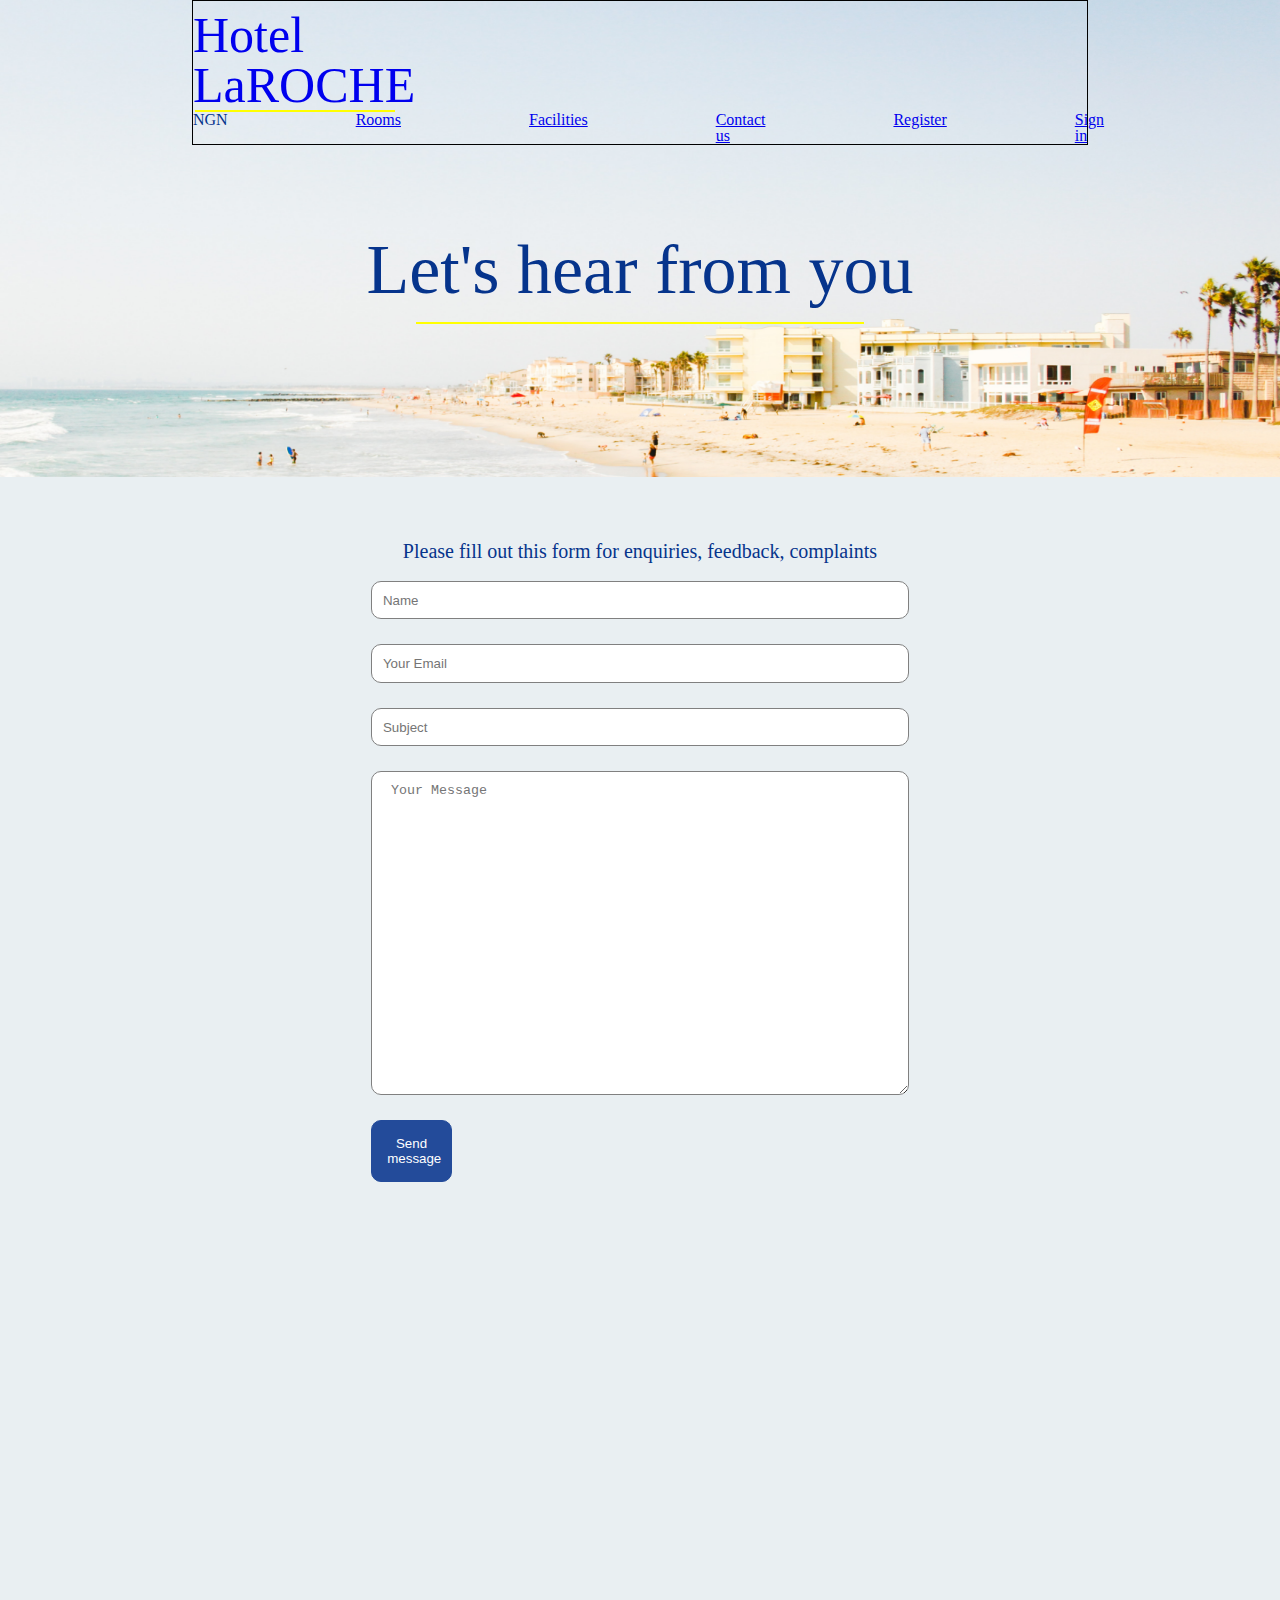
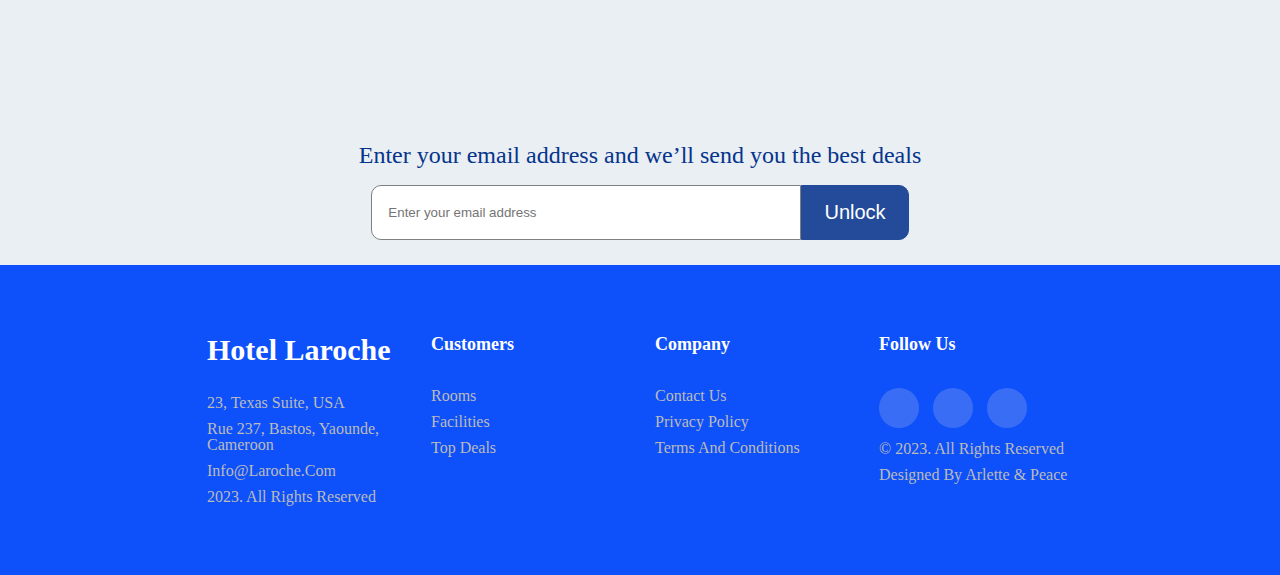
==== contact.html @ 0153a7e3 "fixed wahala" ====
<!DOCTYPE html>
<html lang="en">
<head>
    <meta charset="UTF-8">
    <meta http-equiv="X-UA-Compatible" content="IE=edge">
    <meta name="viewport" content="width=device-width, initial-scale=1.0">
    <link rel="stylesheet" href="./Assets/styles/styles.css">
    <link rel="stylesheet" href="https://cdnjs.cloudflare.com/ajax/libs/font-awesome/6.4.0/css/all.min.css" integrity="sha512-iecdLmaskl7CVkqkXNQ/ZH/XLlvWZOJyj7Yy7tcenmpD1ypASozpmT/E0iPtmFIB46ZmdtAc9eNBvH0H/ZpiBw==" crossorigin="anonymous" referrerpolicy="no-referrer" />
    <title>HotelLaROCHE</title>
</head>
<body>
    <section class="pic">
        <div class="container">
            <div class="logosection">
                <a href="landingpage.html"><h1>Hotel<br>LaROCHE</h1></a>
               
               <div class="nav">  <!-- nav div...............................-->
               <ul>
                <li>NGN</li>
                <a href="rooms.html"><li>Rooms</li></a>
                <a href="facilities.html"><li>Facilities</li></a>
                <a href="contact.html"><li>Contact us</li></a>
                <a href="Register.html"><li>Register</li></a>
                <a href="Sign-in.html"><li>Sign in</li></a>
               </ul> 
            </div>
            </div>
        
            <h3 class="logotextcontact">Let's hear from you</h3>
       
    </section>
<section class="hero">
    <div class="container heroform"> 
        <h3>Please fill out this form for enquiries, feedback, complaints</h3>
        <form action="">
                <input type="text" placeholder="Name" class="input">
                <input type="Email" placeholder="Your Email" class="input">
                <input type="text" placeholder="Subject" class="input">
                <textarea name="" id="" cols="60" rows="20" placeholder=" Your Message" class="input"></textarea>
                <button type="submit" value="submit" class="btn">Send message</button>
        </form>

    </div>

    <section class="location">
        <iframe src="https://www.google.com/maps/embed?pb=!1m16!1m12!1m3!1d15857.958694071267!2d3.446099226974849!3d6.459472975230344!2m3!1f0!2f0!3f0!3m2!1i1024!2i768!4f13.1!2m1!1s20%20Nnajiofor%20way%2C%20Banana%20Island%20Ikoyi%2C%20Lagos%2C%20Nigeria%20map!5e0!3m2!1sen!2scm!4v1682611548428!5m2!1sen!2scm" width="100%" height="500" ></iframe>
    </section>

   
<section class="container subscribe">
    <h3>Enter your email address and we’ll send you the best deals</h3>
    <form action="subscribe">
        <input type="email" name="email address" id="email address" placeholder="Enter your email address" class="input">
        <button type="button" value="unlock" class="btn"> Unlock </button>
    </form>
</section>      
</section>
<footer class="footer">
    <div class="container">
        <div class="row">
            <div class="footer-row">
                <h3>Hotel Laroche</h3>
                <ul>
                    <li><a href="#">23, Texas Suite, USA</a></li>
                    <li><a href="#">Rue 237, Bastos, Yaounde, Cameroon</a></li>
                    <li><a href="#">info@laroche.com</a></li>
                    <li><a href="#">2023. All Rights Reserved</a></li>
                </ul>
            </div>
            <div class="footer-row">
                <h4>Customers</h4>
                <ul>
                    <li><a href="#">Rooms</a></li>
                    <li><a href="#">Facilities</a></li>
                    <li><a href="#">Top Deals</a></li>
                </ul>
            </div>
            <div class="footer-row">
                <h4>Company</h4>
                <ul>
                    <li><a href="#">Contact us</a></li>
                    <li><a href="#"> Privacy Policy</a></li>
                    <li><a href="#">Terms and Conditions</a></li>
                </ul>
            </div>
            <div class="footer-row">
                <h4>Follow us</h4>
                <div class="social-links">
                    <a href="#"><i class="fa-brands fa-facebook-f"></i></a>
                    <a href="#"><i class="fa-brands fa-twitter"></i></a>
                    <a href="#"><i class="fa-brands fa-instagram"></i></a>
                </div>
                <ul>
                    <li><a href="#">&copy; 2023. All Rights Reserved</a></li>
                    <li><a href="#">Designed by Arlette & Peace</a></li>
                </ul>
            </div>
        </div>
    </div>

</footer>
</body>
</html>
---- Assets/styles/styles.css ----
/* http://meyerweb.com/eric/tools/css/reset/ 
   v2.0 | 20110126
   License: none (public domain)
*/
html, body, div, span, applet, object, iframe,
h1, h2, h3, h4, h5, h6, p, blockquote, pre,
a, abbr, acronym, address, big, cite, code,
del, dfn, em, img, ins, kbd, q, s, samp,
small, strike, strong, sub, sup, tt, var,
b, u, i, center,
dl, dt, dd, ol, ul, li,
fieldset, form, label, legend,
table, caption, tbody, tfoot, thead, tr, th, td,
article, aside, canvas, details, embed,
figure, figcaption, footer, header, hgroup,
menu, nav, output, ruby, section, summary,
time, mark, audio, video {
  margin: 0;
  padding: 0;
  border: 0;
  font-size: 100%;
  font: inherit;
  vertical-align: baseline;
}

/* HTML5 display-role reset for older browsers */
article, aside, details, figcaption, figure,
footer, header, hgroup, menu, nav, section {
  display: block;
}

body {
  line-height: 1;
}

ol, ul {
  list-style: none;
}

blockquote, q {
  quotes: none;
}

blockquote:before, blockquote:after,
q:before, q:after {
  content: "";
  content: none;
}

table {
  border-collapse: collapse;
  border-spacing: 0;
}

*,
*:before,
*:after {
  box-sizing: border-box;
}

body {
  position: relative;
}

.container {
  width: 70%;
  margin: 0 auto;
}

.btn { /*----button style----*/
  display: inline-block;
  border: 1px solid #234B9A;
  border-radius: 10px;
  padding: 15px;
  width: 15%;
  text-align: center;
  background-color: #234B9A;
  color: #fff;
  text-decoration: none;
}

.btncenter {
  margin-left: 42%;
}

.pic {
  background-image: url(./images/homepage/isai-ramos-A6WQ57dzHgU-unsplash\ 1\ \(1\).png);
  background-repeat: no-repeat;
  background-size: 100% 100%;
  color: #06348C;
}

.transition a {
  text-decoration: none;
}

.logosection {
  display: flex;
  justify-content: space-between;
  align-items: center;
  flex-wrap: wrap;
  padding-top: 1%;
  border: 1px solid black;
}
.logosection h1 {
  font-size: 50px;
  position: relative;
  display: inline-block;
}
.logosection h1:after {
  content: " ";
  width: 90%;
  height: 2px;
  background-color: yellow;
  display: block;
  margin-left: 1%;
  transition: 2s;
}
.logosection ul {
  display: flex;
  gap: 8rem;
}

.logoform {
  width: 100%;
  display: flex;
  flex-direction: column;
  align-items: center;
  border: 1px solid black;
  padding-top: 5%;
}
.logoform .logotext {
  font-size: 50px;
  text-align: center;
  margin: 2% 0 3% 0;
  word-spacing: 10px;
}
.logoform form {
  display: flex;
  flex-wrap: nowrap;
  width: 70%;
  margin-bottom: 15%;
}
.logoform form input {
  display: inline-block;
  padding: 1%;
  width: 45%;
  border: 3px solid #F2B30F;
}
.logoform form .join {
  border-left: none;
}
.logoform form .btn {
  border-radius: 0 10px 10px 0;
  font-size: 15px;
  font-weight: 100px;
  width: 11%;
}

.hero {
  background-color: rgba(39, 100, 126, 0.1);
  color: #06348C;
}

.headfoot {
  display: flex;
  width: 55%;
  justify-content: space-between;
  padding: 2% 0 2% 0;
  margin: 0 auto;
}
.headfoot span {
  display: block;
  margin-bottom: 20%;
  font-size: 35px;
  text-align: center;
  position: relative;
}
.headfoot span::after {
  content: " ";
  display: block;
  position: absolute;
  margin-top: 5%;
  width: 100%;
  height: 5%;
  background: #234B9A;
}

/*================================================================
Main body*/
.maintext, .facilitiestxt {
  color: #06348C;
  text-align: center;
  margin-bottom: 2%;
}
.maintext h1, .facilitiestxt h1 {
  font-size: 35px;
  padding-top: 2%;
  margin-bottom: 2%;
}

/*================================================================
reuseable layouts and styles*/
.col-1-3 {
  width: 28.9%;
}

.col-1-2 {
  width: 45.3%;
}

.details {
  margin-top: -1%;
  border: 2px solid #F2B30F;
  border-top: none;
  padding: 0 4% 4% 2%;
  line-height: 30px;
}
.details img {
  size: 100% 100%;
}
.details .detailhead {
  display: flex;
  justify-content: space-between;
}
.details .detailhead h3 {
  color: #06348C;
  font-weight: 500;
}

.deal {
  position: relative;
}
.deal .discount {
  text-align: center;
  position: absolute;
  display: flex;
  padding-left: 1%;
  align-items: center;
  width: 20%;
  height: 15%;
  border-radius: 0 50px 50px 0;
  background-color: red;
  color: #fff;
  top: 5%;
}
.deal .discount span {
  display: inline-block;
  font-weight: 300;
  margin-left: 10%;
}
.deal .pathright, .deal .pathleft {
  position: absolute;
  display: flex;
  justify-content: center;
  align-items: center;
  border: 1px solid #fff;
  height: 20%;
  width: 25%;
  background-color: #fff;
  color: grey;
  font-weight: 900;
  font-size: 3rem;
  border-radius: 50%;
  right: -6%;
  top: 45%;
}
.deal .pathleft {
  left: -6%;
  top: 49%;
}

.videoplayer {
  position: relative;
}
.videoplayer .fa-circle-play {
  color: #fff;
  font-size: 5rem;
  position: absolute;
  left: 40%;
  top: 45%;
}

/*================================================================
room style*/
.rooms {
  display: flex;
  justify-content: space-between;
  margin-bottom: 2%;
}

.roomsect {
  margin-bottom: 2%;
}

/*================================================================
suite style*/
.suite {
  padding: 0 15% 0 15%;
  display: flex;
  justify-content: space-between;
  flex-wrap: wrap;
}
.suite img {
  width: 100%;
}

.suitename {
  border: 2px solid #F2B30F;
  border-top: none;
  margin: -1% 0 10% 0;
  padding: 5% 5% 5% 5%;
  text-align: center;
  width: 100%;
}

/*================================================================
Facilities*/
.facilitiestxt {
  margin-top: 1%;
}

.facilities {
  display: flex;
  justify-content: space-between;
  margin-bottom: 2%;
}
.facilities img {
  width: 100%;
}
.facilities .status {
  text-align: center;
  background-color: #37A335;
  color: #fff;
  border-radius: 20%;
  width: 17%;
}
.facilities .details {
  width: 100%;
  height: 16%;
  padding: 2% 4% 4% 2%;
  margin-bottom: 5%;
}
.facilities h3 {
  font-size: 18px;
}
.facilities .pathright, .facilities .deal .pathleft, .deal .facilities .pathleft {
  height: 15%;
  width: 25%;
}

/*=============================================================
Map and Contacts==============================*/
.backgrd {
  background-color: rgba(39, 100, 126, 0.1);
}
.backgrd .map {
  margin-top: 2%;
  display: flex;
  -moz-column-gap: 7%;
       column-gap: 7%;
}
.backgrd .map .locationland {
  width: 70%;
}
.backgrd .map .locationland iframe {
  width: 100%;
  height: 100%;
}
.backgrd .contact h3 {
  color: #234B9A;
  font-size: 40px;
  margin-bottom: 35%;
  padding-top: 30%;
}
.backgrd .contact li {
  font-size: 30px;
  margin-bottom: 10%;
}
.backgrd .contact li:nth-child(5) {
  margin: 20% 0 25% 0;
}

/*=============================================================
subscribe ==============================*/
.subscribe {
  display: flex;
  flex-direction: column;
  align-items: center;
  padding-bottom: 2%;
}
.subscribe h3 {
  margin-top: 4%;
  margin-bottom: 2%;
  color: #06348C;
  font-size: 24px;
}
.subscribe form {
  display: flex;
  width: 60%;
}
.subscribe form .input {
  width: 80%;
  border-right: none;
  border: 1.5px solid grey;
  border-radius: 10px 0 0 10px;
  padding-left: 3%;
}
.subscribe .btn {
  border-radius: 0 10px 10px 0;
  font-size: 20px;
  font-weight: 400px;
  width: 20%;
}

*,
*:before,
*:after {
  box-sizing: border-box;
}

.logotextcontact {
  margin-top: 10%;
  font-size: 70px;
  padding-bottom: 15%;
  text-align: center;
}
.logotextcontact:after {
  content: " ";
  width: 50%;
  height: 2px;
  background-color: yellow;
  display: block;
  margin-left: 1%;
  transition: 2s;
  margin: 2% auto;
}

.heroform {
  padding-top: 5%;
  display: flex;
  align-items: center;
  flex-direction: column;
  gap: 20px;
  font-size: 20px;
}
.heroform form {
  width: 60%;
  display: flex;
  flex-direction: column;
  gap: 25px;
  margin-bottom: 2.5%;
}
.heroform form .input {
  border-radius: 10px;
  padding: 2%;
  border: 1.5px solid grey;
}

.location {
  width: 100%;
}

footer {
  background-color: #0e51fa;
  padding: 70px 0;
}

.row {
  display: flex;
  flex-wrap: wrap;
  justify-content: space-between;
}

ul {
  list-style: none;
}

.footer-row {
  width: 25%;
  padding: 0 15px;
}

.footer-row h4 {
  font-size: 18px;
  color: #ffffff;
  text-transform: capitalize;
  margin-bottom: 35px;
  font-weight: 700;
  position: relative;
}

.footer-row h3 {
  font-size: 18px;
  color: #ffffff;
  text-transform: capitalize;
  margin-bottom: 30px;
  font-size: 30px;
  font-weight: 700;
  position: relative;
}

.footer-row ul li:not(:last-child) {
  margin-bottom: 10px;
}

.footer-row ul li a {
  font-size: 16px;
  text-transform: capitalize;
  color: #ffffff;
  text-decoration: none;
  font-weight: 300;
  color: #bbbbbb;
  display: block;
}

.footer-row ul li a:hover {
  color: #ffffff;
  padding-left: 8px;
}

.footer-row .social-links a {
  display: inline-block;
  height: 40px;
  width: 40px;
  background-color: rgba(233, 227, 227, 0.2);
  margin: 0 10px 10px 0;
  text-align: center;
  line-height: 40px;
  border-radius: 50%;
  color: #ffffff;
}

.footer-row .social-links a:hover {
  color: #24262b;
  background-color: #ffffff;
}/*# sourceMappingURL=styles.css.map */
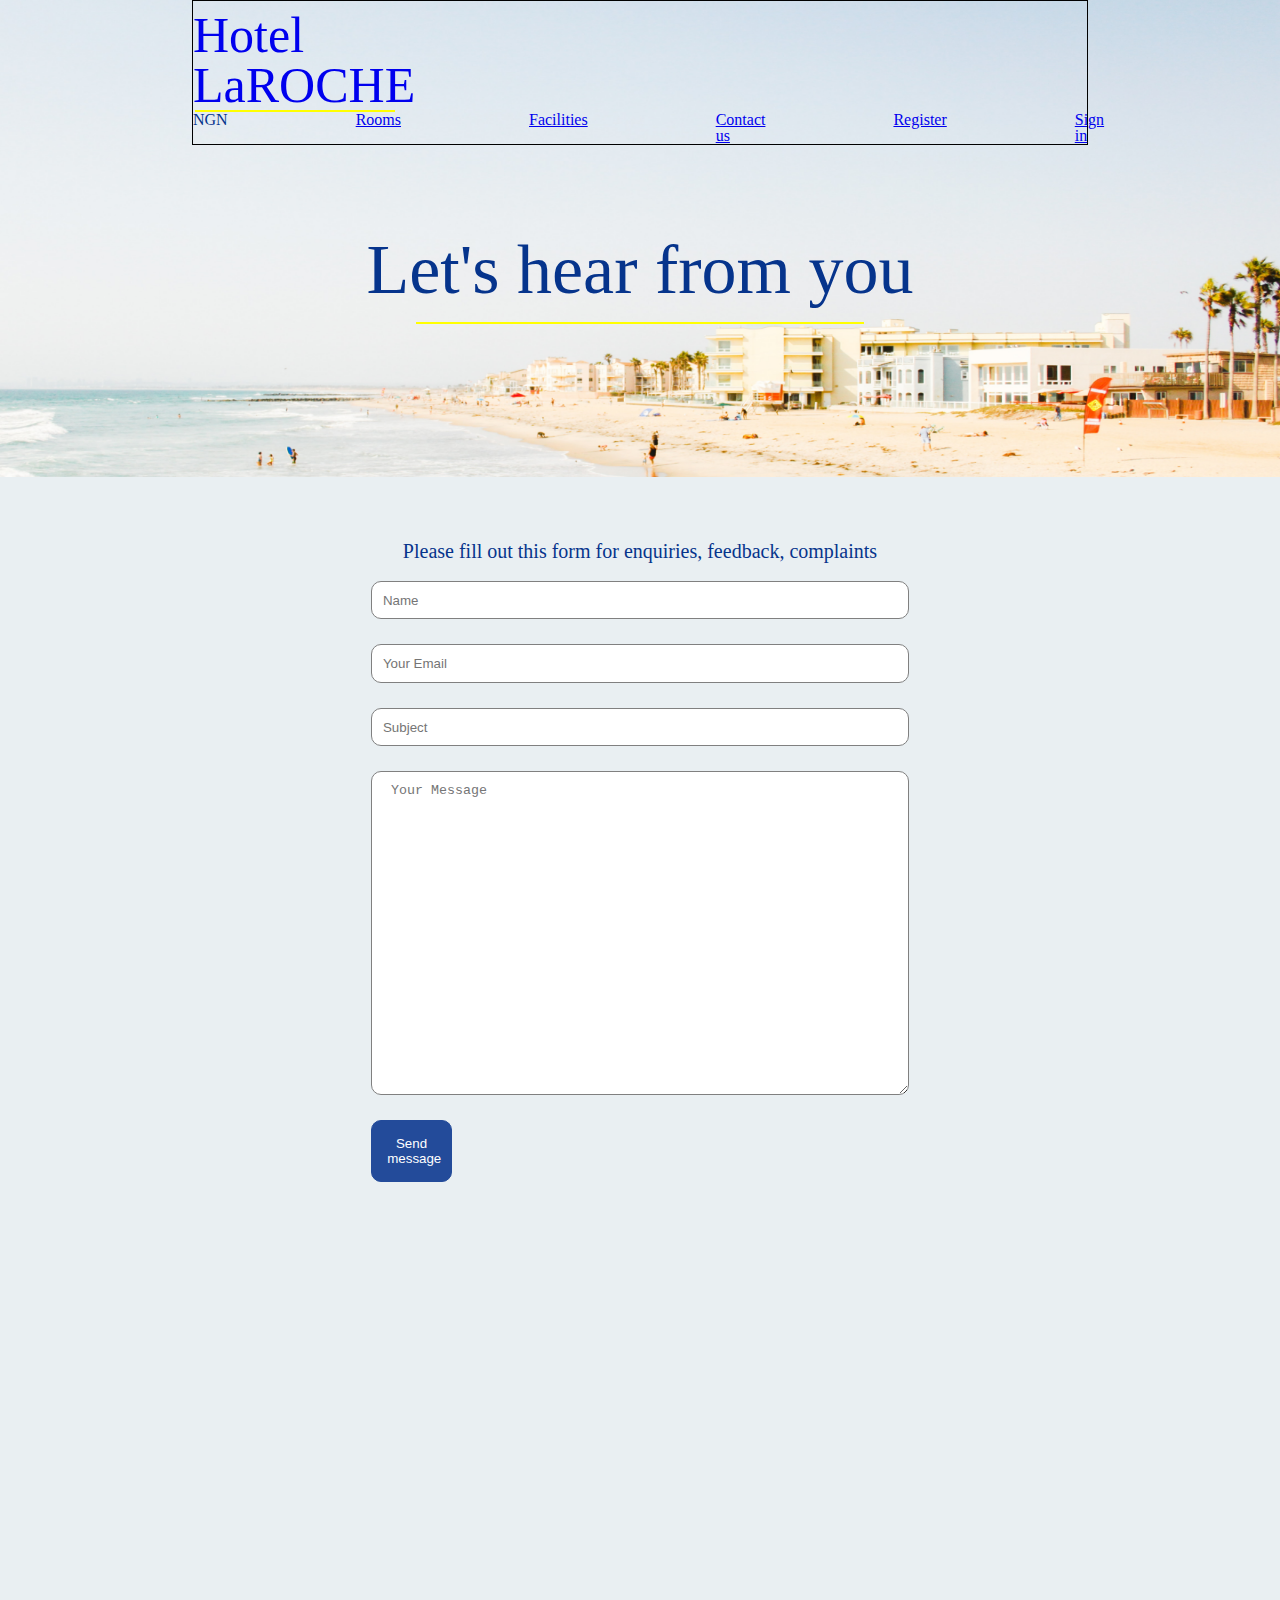
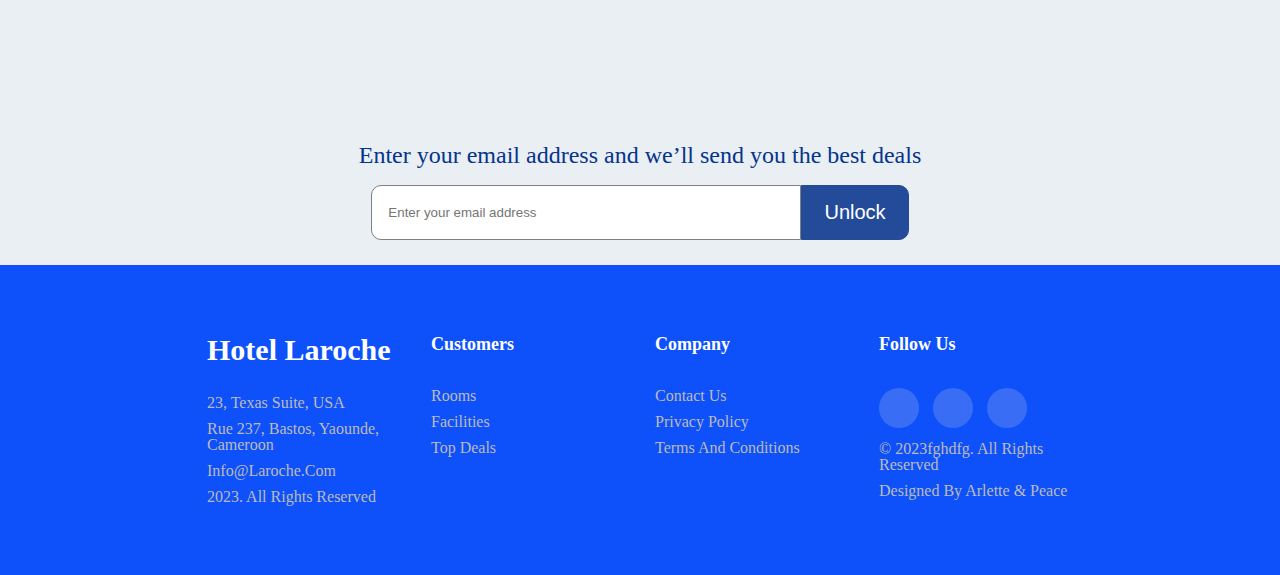
==== commit f6334b28: "wrote nonsense" ====
--- a/contact.html
+++ b/contact.html
@@ -91,7 +91,7 @@
                     <a href="#"><i class="fa-brands fa-instagram"></i></a>
                 </div>
                 <ul>
-                    <li><a href="#">&copy; 2023. All Rights Reserved</a></li>
+                    <li><a href="#">&copy; 2023fghdfg. All Rights Reserved</a></li>
                     <li><a href="#">Designed by Arlette & Peace</a></li>
                 </ul>
             </div>
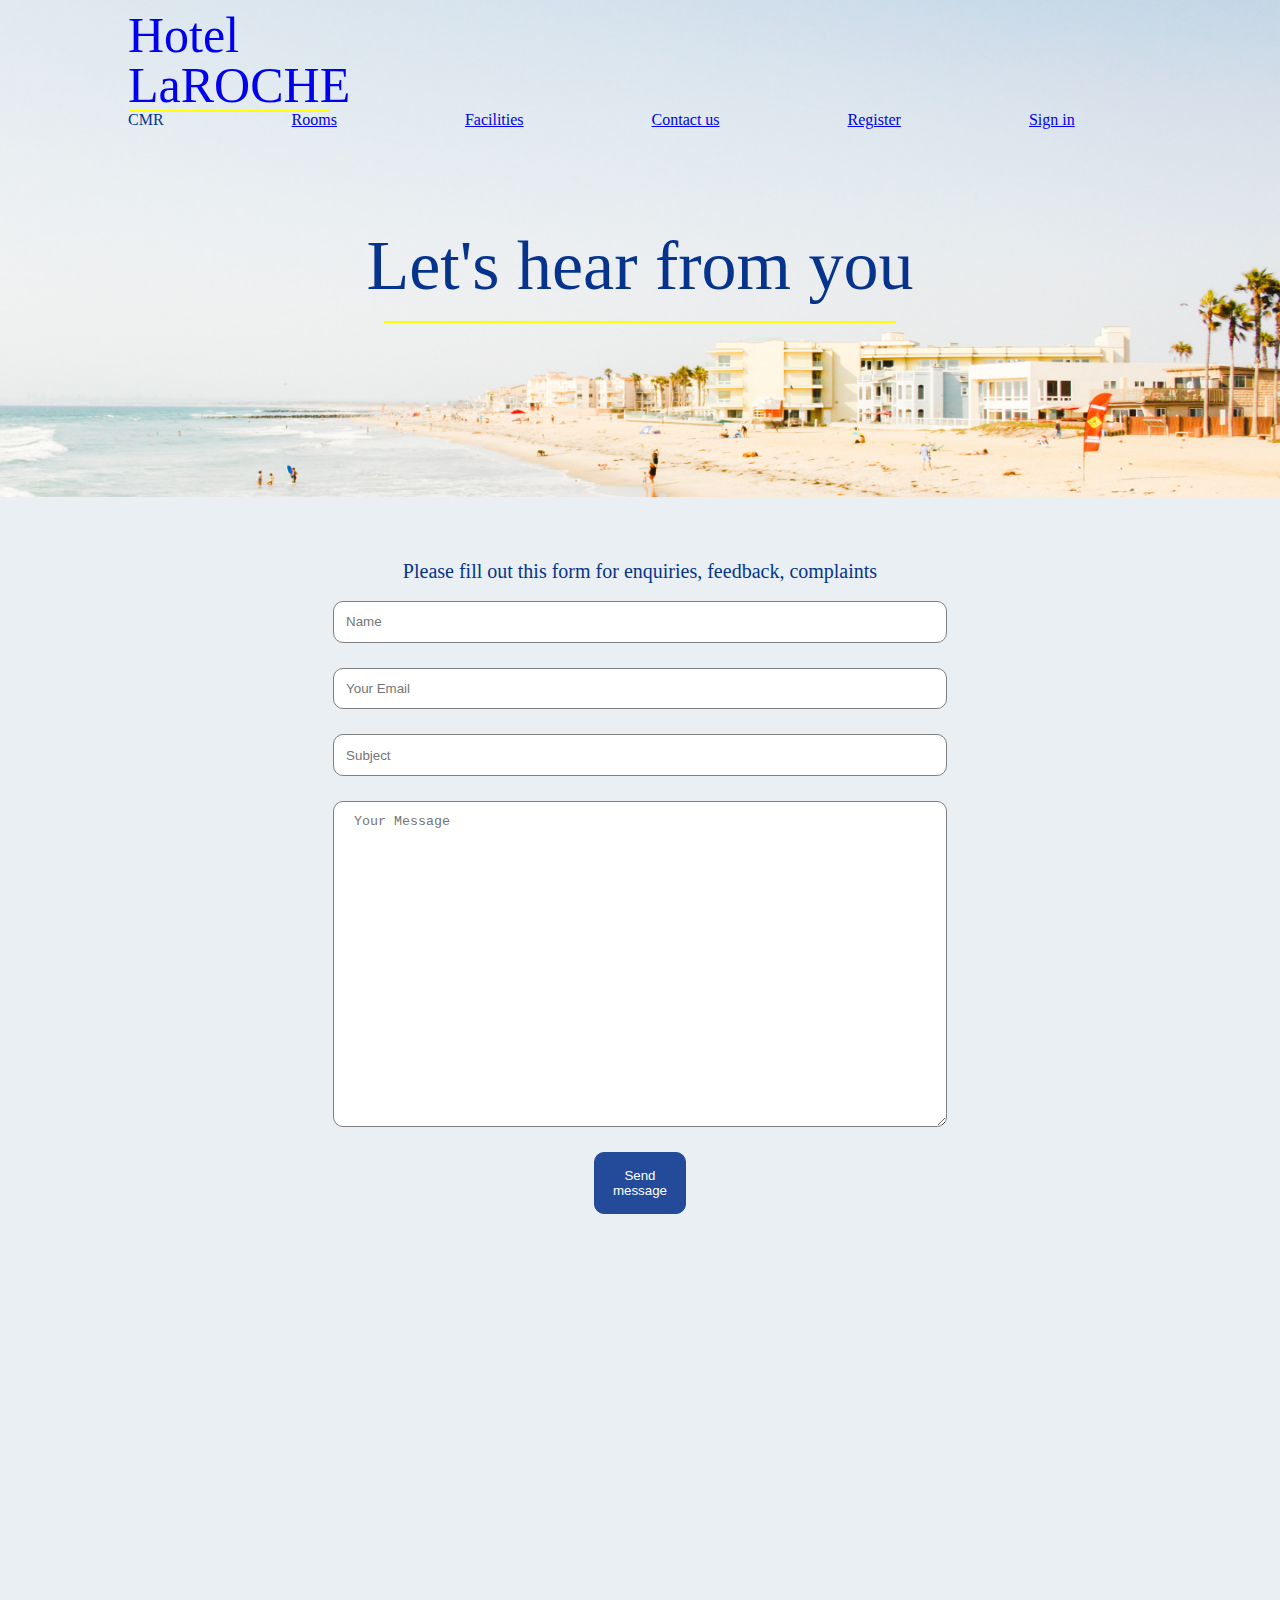
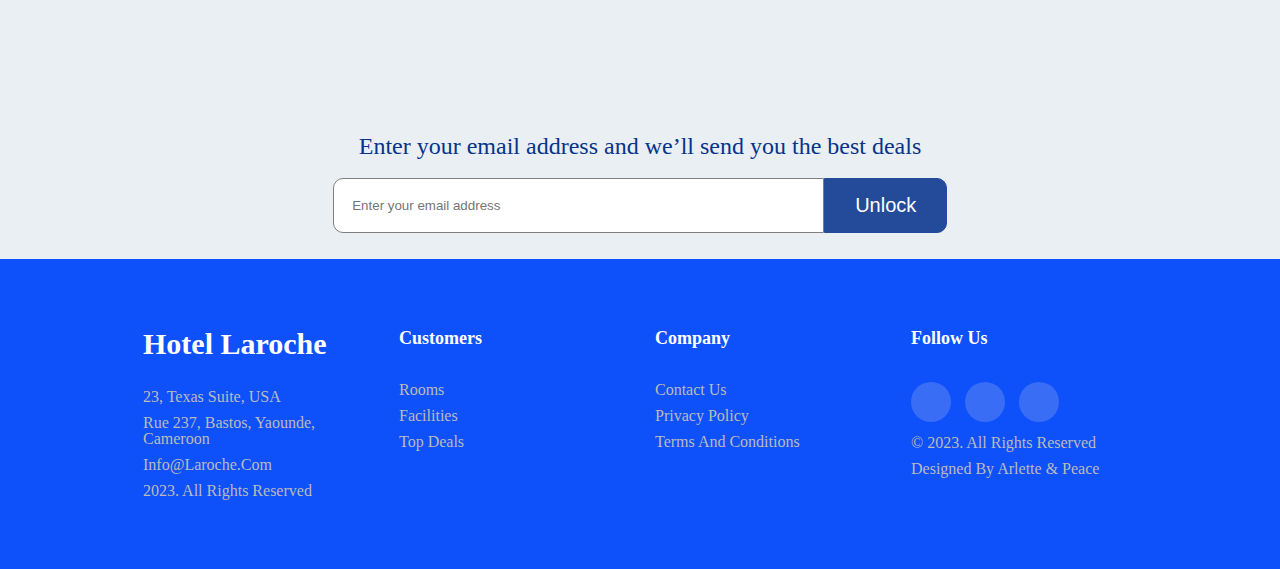
==== commit c2c2779a: "changed name to index.html" ====
--- a/contact.html
+++ b/contact.html
@@ -16,7 +16,7 @@
                
                <div class="nav">  <!-- nav div...............................-->
                <ul>
-                <li>NGN</li>
+                <li>CMR</li>
                 <a href="rooms.html"><li>Rooms</li></a>
                 <a href="facilities.html"><li>Facilities</li></a>
                 <a href="contact.html"><li>Contact us</li></a>
@@ -43,7 +43,7 @@
     </div>
 
     <section class="location">
-        <iframe src="https://www.google.com/maps/embed?pb=!1m16!1m12!1m3!1d15857.958694071267!2d3.446099226974849!3d6.459472975230344!2m3!1f0!2f0!3f0!3m2!1i1024!2i768!4f13.1!2m1!1s20%20Nnajiofor%20way%2C%20Banana%20Island%20Ikoyi%2C%20Lagos%2C%20Nigeria%20map!5e0!3m2!1sen!2scm!4v1682611548428!5m2!1sen!2scm" width="100%" height="500" ></iframe>
+        <iframe src="https://www.google.com/maps/embed?pb=!1m18!1m12!1m3!1d15922.662021743301!2d11.515578387460453!3d3.881695545861588!2m3!1f0!2f0!3f0!3m2!1i1024!2i768!4f13.1!3m3!1m2!1s0x108bcf42130eb961%3A0x5d503c91bf378a69!2sQuartier%20Bastos%2C%20Yaound%C3%A9!5e0!3m2!1sen!2scm!4v1684507383385!5m2!1sen!2scm" width="100%" height="450" style="border:0;" allowfullscreen="" loading="lazy" referrerpolicy="no-referrer-when-downgrade"></iframe>
     </section>
 
    
@@ -91,7 +91,7 @@
                     <a href="#"><i class="fa-brands fa-instagram"></i></a>
                 </div>
                 <ul>
-                    <li><a href="#">&copy; 2023fghdfg. All Rights Reserved</a></li>
+                    <li><a href="#">&copy; 2023. All Rights Reserved</a></li>
                     <li><a href="#">Designed by Arlette & Peace</a></li>
                 </ul>
             </div>
--- a/Assets/styles/styles.css
+++ b/Assets/styles/styles.css
@@ -63,7 +63,7 @@
 }
 
 .container {
-  width: 70%;
+  width: 80%;
   margin: 0 auto;
 }
 
@@ -100,7 +100,6 @@
   align-items: center;
   flex-wrap: wrap;
   padding-top: 1%;
-  border: 1px solid black;
 }
 .logosection h1 {
   font-size: 50px;
@@ -126,7 +125,6 @@
   display: flex;
   flex-direction: column;
   align-items: center;
-  border: 1px solid black;
   padding-top: 5%;
 }
 .logoform .logotext {
@@ -202,7 +200,7 @@
 /*================================================================
 reuseable layouts and styles*/
 .col-1-3 {
-  width: 28.9%;
+  max-width: 28.9%;
 }
 
 .col-1-2 {
@@ -215,9 +213,10 @@
   border-top: none;
   padding: 0 4% 4% 2%;
   line-height: 30px;
-}
-.details img {
-  size: 100% 100%;
+  width: 100%;
+}
+.details span {
+  font-size: 20px;
 }
 .details .detailhead {
   display: flex;
@@ -226,6 +225,20 @@
 .details .detailhead h3 {
   color: #06348C;
   font-weight: 500;
+}
+
+.animate__bounce, .animate__heartBeat {
+  -webkit-animation-duration: 2s;
+          animation-duration: 2s;
+  -webkit-animation-delay: 1.5s;
+          animation-delay: 1.5s;
+}
+
+.animate__heartBeat {
+  -webkit-animation-iteration-count: 3;
+          animation-iteration-count: 3;
+  -webkit-animation-delay: 6s;
+          animation-delay: 6s;
 }
 
 .deal {
@@ -332,7 +345,7 @@
   text-align: center;
   background-color: #37A335;
   color: #fff;
-  border-radius: 20%;
+  border-radius: 10px;
   width: 17%;
 }
 .facilities .details {
@@ -342,11 +355,24 @@
   margin-bottom: 5%;
 }
 .facilities h3 {
-  font-size: 18px;
+  margin-left: 22%;
+  font-size: 22px;
+}
+.facilities .centeredtext {
+  width: 50%;
+  text-align: center;
 }
 .facilities .pathright, .facilities .deal .pathleft, .deal .facilities .pathleft {
   height: 15%;
   width: 25%;
+}
+
+.tick {
+  padding-left: 12%;
+  background-image: url(./images/homepage/tick1.jpeg);
+  background-size: 1em;
+  background-repeat: no-repeat;
+  margin-left: 10%;
 }
 
 /*=============================================================
@@ -378,6 +404,7 @@
   margin-bottom: 10%;
 }
 .backgrd .contact li:nth-child(5) {
+  line-height: 150%;
   margin: 20% 0 25% 0;
 }
 
@@ -456,6 +483,9 @@
   padding: 2%;
   border: 1.5px solid grey;
 }
+.heroform .btn {
+  margin: 0 auto;
+}
 
 .location {
   width: 100%;
